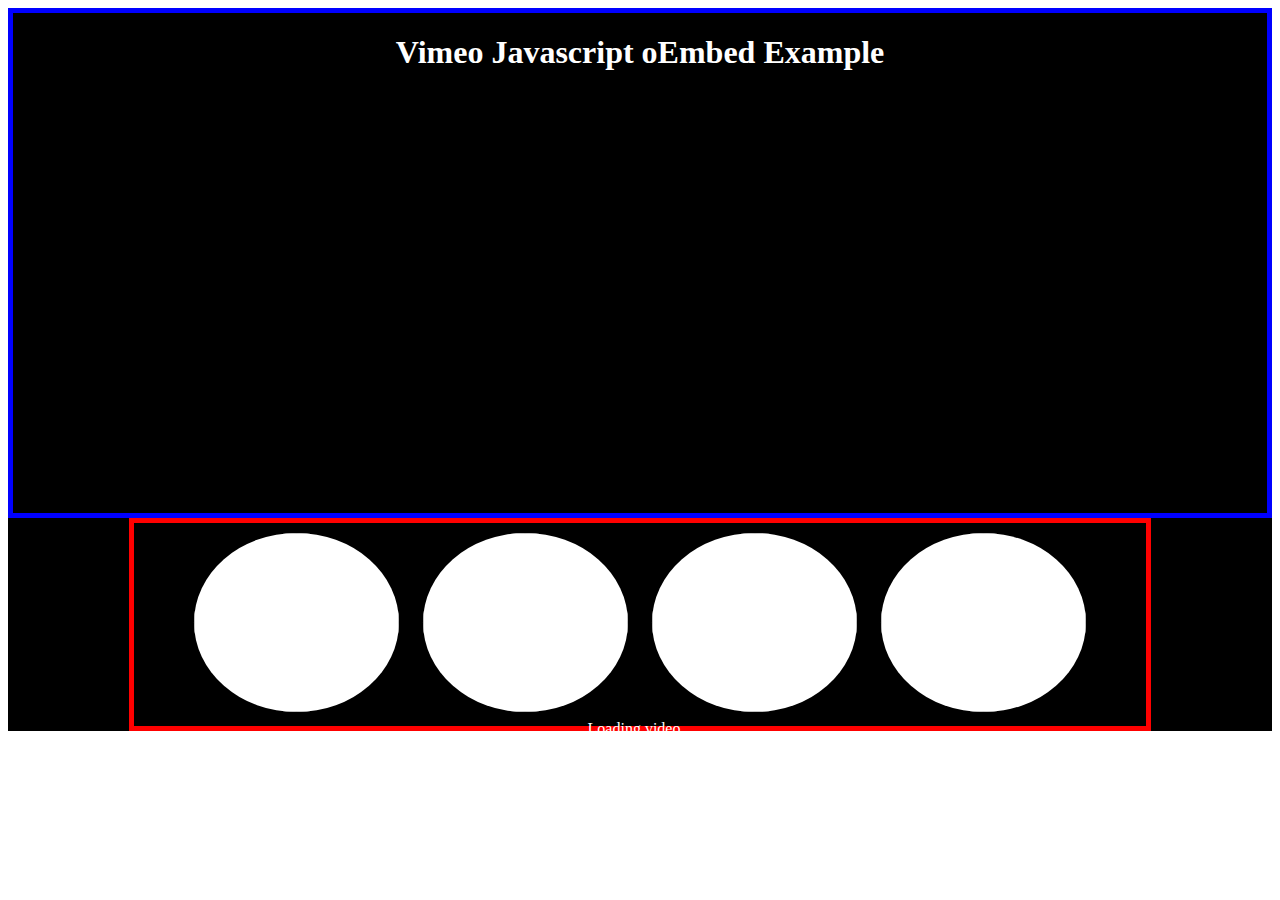
==== tareaPHP/index.html @ b0ba7e80 "070818fin" ====
<!DOCTYPE html>
<html lang="en">
<head>
    <meta charset="utf-8">
    <meta name="viewport" content="width=device-width, initial-scale=1.0">
    <link rel="stylesheet" type="text/css" href="css/style.css" />
    <script src="https://cdnjs.cloudflare.com/ajax/libs/jquery/3.3.1/jquery.min.js" ></script>
    <script src="js/script.js" ></script>
    <title>Vimeo Javascript Testing</title>
</head>
<body>
  <div class="Wrapper">
    <div id="vimWrapper">
      <h1>
        Vimeo Javascript oEmbed Example
      </h1>
      
      <div style="padding:50% 0 0 0;position:relative;">Loading video...<iframe name="vimVid" src="https://player.vimeo.com/video/41368142?title=0&byline=0&portrait=0&share=0" style="position:absolute;top:0;left:0;width:100%;height:100%;" frameborder="0" ></iframe></div>
  </div>
  <div class="Wrapper">
  <div class="Wrapper">
    <div id="vimSelWrapper">
      <div id="vimSel0" class="vimSel">
        <a href="https://player.vimeo.com/video/181964440?title=0&byline=0&portrait=0&share=0" class="vimeo-video" target="vimVid">
          <img data-vimeo-id="181964440" src="" />
        </a>
      </div>
      <div id="vimSel1" class="vimSel">
        <a href="https://player.vimeo.com/video/159449591?title=0&byline=0&portrait=0&share=0" class="vimeo-video" target="vimVid">
          <img data-vimeo-id="159449591" src="" />
        </a>
      </div>
      <div id="vimSel2" class="vimSel">
        <a href="https://player.vimeo.com/video/41368142?title=0&byline=0&portrait=0&share=0" class="vimeo-video" target="vimVid">
          <img data-vimeo-id="41368142" src="" />
        </a>
      </div>
      <div id="vimSel3" class="vimSel">
        <a href="https://player.vimeo.com/video/108936362?title=0&byline=0&portrait=0&share=0" class="vimeo-video" target="vimVid">
          <img data-vimeo-id="108936362" src="" />
        </a>
      </div>
     </div>
  </div>
</body>
</html>
---- tareaPHP/css/style.css ----
.vimSel{
    background-color:white;
    height:14vw;
    width:16vw;
    border-radius:100%;
    display:inline-block;
    margin:1%;
    overflow:hidden;
    text-align:center;
    
    
  }
  .vimSel a {
      
    margin:0 0;
      display: block;
    
  }
  .Wrapper{
    background: #000;
    width:100%;
    margin:0 auto;
  }
  #vimSelWrapper{
    width:80%;
    margin: 0 auto;  
    overflow:visible;
    text-align:center;
    border:5px solid red;
  }
  #vimWrapper{
   
    margin: 0 auto;
    color:white;
    text-align:center;
    border:5px solid blue;
    height:500px;
  }
  img{
    width: 100%;
      height: 14vw;
  }
  /*
  <iframe id="video" src="http://player.vimeo.com/video/181964440" width="500" height="360" frameborder="0" webkitallowfullscreen="webkitallowfullscreen" mozallowfullscreen="mozallowfullscreen" allowfullscreen="allowfullscreen"></iframe>
  
  Y los otros tres, el src es:
  http://player.vimeo.com/video/159449591?autoplay=1
  http://player.vimeo.com/video/41368142?autoplay=1
  http://player.vimeo.com/video/108936362?autoplay=1*/
  .vp-controls-wrapper{
      display: none !important;
  }
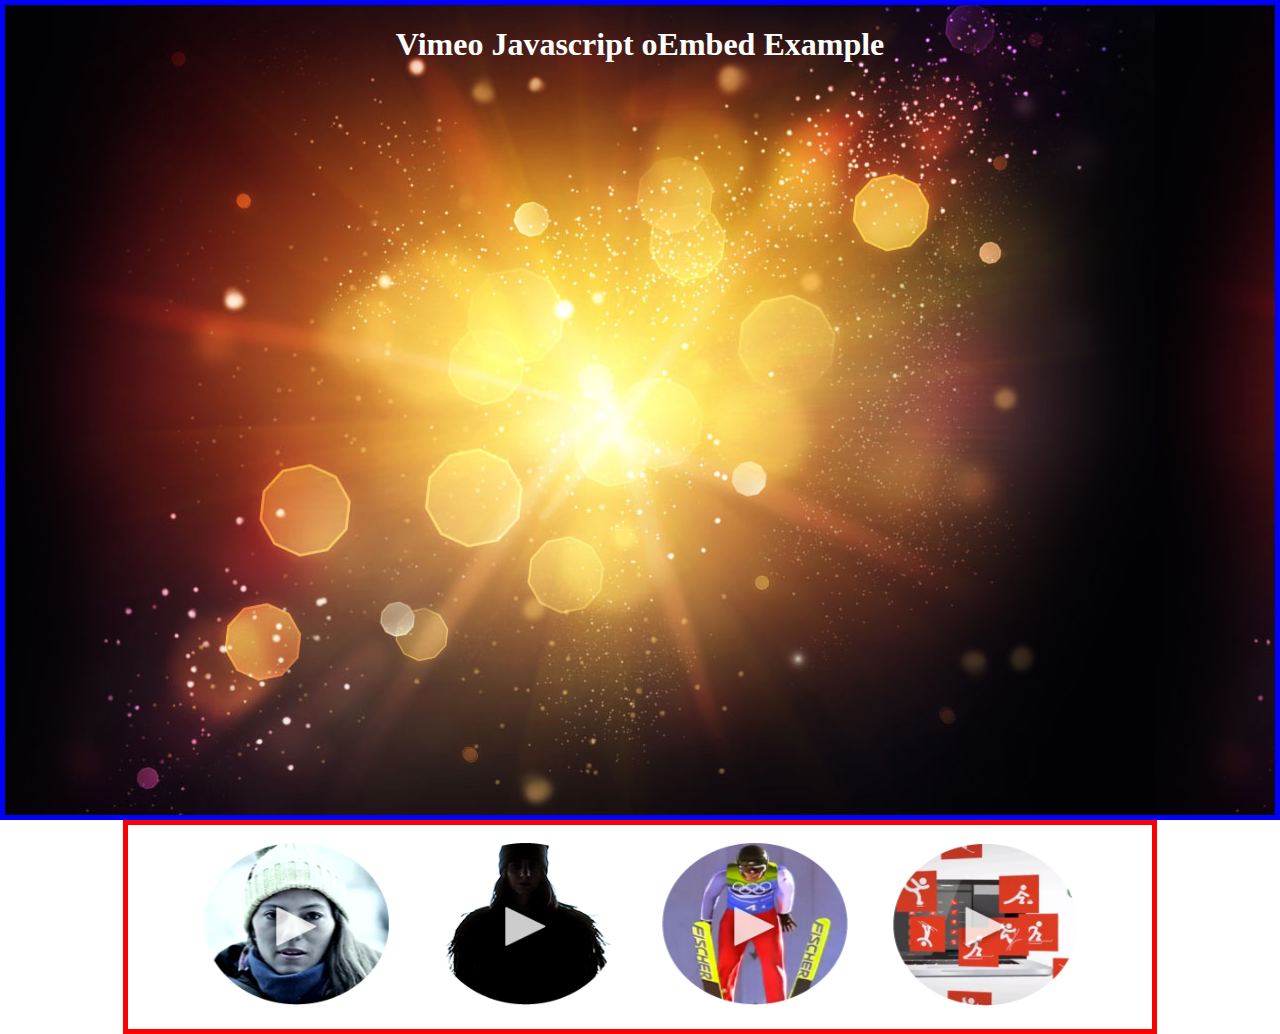
==== commit 2ec9440c: "vidSizeCorrect82-7818" ====
--- a/tareaPHP/index.html
+++ b/tareaPHP/index.html
@@ -2,42 +2,44 @@
 <html lang="en">
 <head>
     <meta charset="utf-8">
-    <meta name="viewport" content="width=device-width, initial-scale=1.0">
+    <meta name="viewport" content="width=device-width, initial-scale=2.0">
     <link rel="stylesheet" type="text/css" href="css/style.css" />
     <script src="https://cdnjs.cloudflare.com/ajax/libs/jquery/3.3.1/jquery.min.js" ></script>
     <script src="js/script.js" ></script>
     <title>Vimeo Javascript Testing</title>
 </head>
 <body>
-  <div class="Wrapper">
-    <div id="vimWrapper">
+  <div class="Wrapper" style="overflow:hidden;">
+    <div id="vimWrapper" >
       <h1>
         Vimeo Javascript oEmbed Example
       </h1>
-      
-      <div style="padding:50% 0 0 0;position:relative;">Loading video...<iframe name="vimVid" src="https://player.vimeo.com/video/41368142?title=0&byline=0&portrait=0&share=0" style="position:absolute;top:0;left:0;width:100%;height:100%;" frameborder="0" ></iframe></div>
+      <div style="padding:70vw 0 0 0;position:relative;">
+        <iframe name="vimVid" src="https://player.vimeo.com/video/41368142?title=0&byline=0&portrait=0&share=0" style="position:absolute;top:0;left:0;width:100%;height:100%;max-height:60vh;" frameborder="0" >
+        </iframe>
+      </div>
+    </div>
   </div>
-  <div class="Wrapper">
   <div class="Wrapper">
     <div id="vimSelWrapper">
       <div id="vimSel0" class="vimSel">
         <a href="https://player.vimeo.com/video/181964440?title=0&byline=0&portrait=0&share=0" class="vimeo-video" target="vimVid">
-          <img data-vimeo-id="181964440" src="" />
+          <img data-vimeo-id="181964440" src="img/team-latam.png" />
         </a>
       </div>
       <div id="vimSel1" class="vimSel">
         <a href="https://player.vimeo.com/video/159449591?title=0&byline=0&portrait=0&share=0" class="vimeo-video" target="vimVid">
-          <img data-vimeo-id="159449591" src="" />
+          <img data-vimeo-id="159449591" src="img/travel-meets-fashion.png" />
         </a>
       </div>
       <div id="vimSel2" class="vimSel">
         <a href="https://player.vimeo.com/video/41368142?title=0&byline=0&portrait=0&share=0" class="vimeo-video" target="vimVid">
-          <img data-vimeo-id="41368142" src="" />
+          <img data-vimeo-id="41368142" src="img/velocidad-riesgo.png" />
         </a>
       </div>
       <div id="vimSel3" class="vimSel">
         <a href="https://player.vimeo.com/video/108936362?title=0&byline=0&portrait=0&share=0" class="vimeo-video" target="vimVid">
-          <img data-vimeo-id="108936362" src="" />
+          <img data-vimeo-id="108936362" src="img/experiencia.png" />
         </a>
       </div>
      </div>
--- a/tareaPHP/css/style.css
+++ b/tareaPHP/css/style.css
@@ -1,3 +1,6 @@
+body{
+  margin:0;
+}
 .vimSel{
     background-color:white;
     height:14vw;
@@ -17,7 +20,7 @@
     
   }
   .Wrapper{
-    background: #000;
+    
     width:100%;
     margin:0 auto;
   }
@@ -34,11 +37,12 @@
     color:white;
     text-align:center;
     border:5px solid blue;
-    height:500px;
+    max-height:90vh;
+    background-image: url('../img/background.jpg');
   }
   img{
     width: 100%;
-      height: 14vw;
+    height: 14vw;
   }
   /*
   <iframe id="video" src="http://player.vimeo.com/video/181964440" width="500" height="360" frameborder="0" webkitallowfullscreen="webkitallowfullscreen" mozallowfullscreen="mozallowfullscreen" allowfullscreen="allowfullscreen"></iframe>
@@ -49,4 +53,7 @@
   http://player.vimeo.com/video/108936362?autoplay=1*/
   .vp-controls-wrapper{
       display: none !important;
+  }
+  iframe{
+    max-height:500px;
   }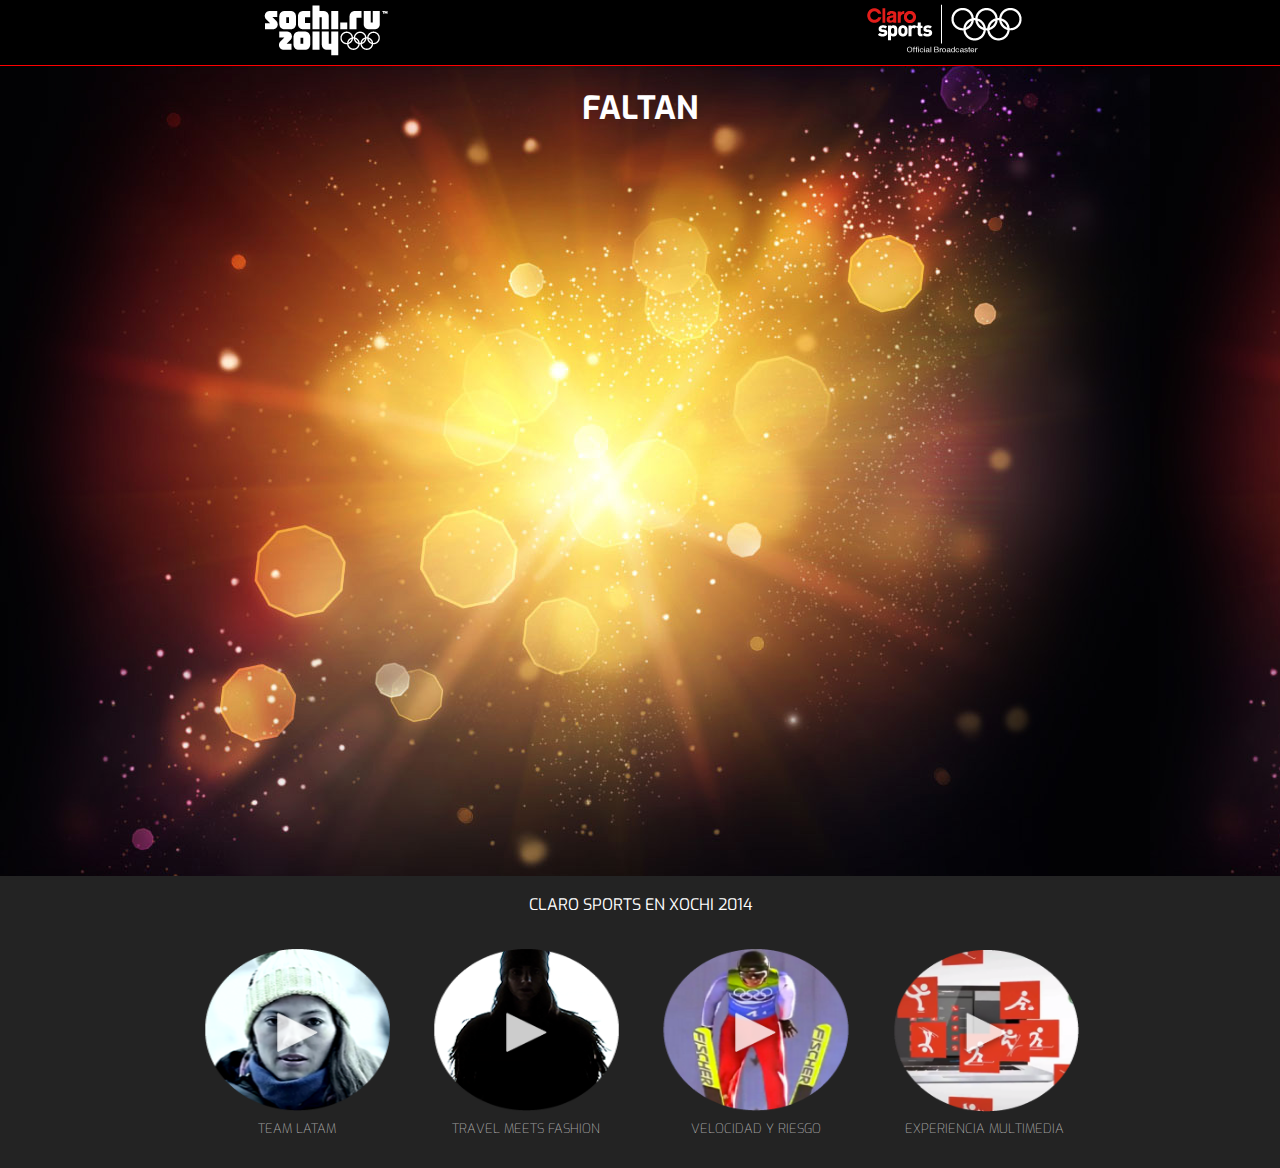
==== commit 51a46ceb: "vidSizeCorrect82-7818Fin" ====
--- a/tareaPHP/index.html
+++ b/tareaPHP/index.html
@@ -2,47 +2,70 @@
 <html lang="en">
 <head>
     <meta charset="utf-8">
-    <meta name="viewport" content="width=device-width, initial-scale=2.0">
+    <meta name="viewport" content="width=device-width, initial-scale=1.0">
+    <link href="https://fonts.googleapis.com/css?family=Exo" rel="stylesheet">
     <link rel="stylesheet" type="text/css" href="css/style.css" />
     <script src="https://cdnjs.cloudflare.com/ajax/libs/jquery/3.3.1/jquery.min.js" ></script>
     <script src="js/script.js" ></script>
+    <script src="https://player.vimeo.com/api/player.js"></script>
     <title>Vimeo Javascript Testing</title>
 </head>
 <body>
+  <div id="navbar">
+    <a href="javascript:void(0)" style="margin-left:20%;"> <img src="img/logo-sochi.png" /></a>
+    <a href="javascript:void(0)" style="margin-right:20%;float:right;"> <img src="img/logo-claro-sports.png" /></a>
+  </div>
+  <div id="ph" style="height:65px;width:100%;line-height:1px;width:100%;">
+      
+  </div>
   <div class="Wrapper" style="overflow:hidden;">
     <div id="vimWrapper" >
       <h1>
-        Vimeo Javascript oEmbed Example
+        FALTAN
       </h1>
-      <div style="padding:70vw 0 0 0;position:relative;">
-        <iframe name="vimVid" src="https://player.vimeo.com/video/41368142?title=0&byline=0&portrait=0&share=0" style="position:absolute;top:0;left:0;width:100%;height:100%;max-height:60vh;" frameborder="0" >
+      <div style="padding:50vw 0 0 0;position:relative;margin:10vh 0;">
+        <div class="vidSecScroll" style="left:0;">
+          </div>
+        <iframe name="vimVid" src="https://player.vimeo.com/video/41368142?autoplay=true&title=0&byline=0&portrait=0&share=0" style="position:absolute;top:0;left:0;width:100%;height:100%;max-height:60vh;" frameborder="0" >
         </iframe>
-      </div>
+       
+        
     </div>
   </div>
-  <div class="Wrapper">
+  <div class="Wrapper" style="background:#232323;border: 0.5px solid #232323;text-align:center;">
+      <P style="color:white;">
+          CLARO SPORTS EN XOCHI 2014
+      </P>
     <div id="vimSelWrapper">
+      
       <div id="vimSel0" class="vimSel">
-        <a href="https://player.vimeo.com/video/181964440?title=0&byline=0&portrait=0&share=0" class="vimeo-video" target="vimVid">
+        <a href="https://player.vimeo.com/video/181964440?autoplay=1&title=0&byline=0&portrait=0&share=0" class="vimeo-video" target="vimVid">
           <img data-vimeo-id="181964440" src="img/team-latam.png" />
         </a>
+        <p>TEAM LATAM</p>
       </div>
       <div id="vimSel1" class="vimSel">
-        <a href="https://player.vimeo.com/video/159449591?title=0&byline=0&portrait=0&share=0" class="vimeo-video" target="vimVid">
+        <a href="https://player.vimeo.com/video/159449591?autoplay=1&title=0&byline=0&portrait=0&share=0" class="vimeo-video" target="vimVid">
           <img data-vimeo-id="159449591" src="img/travel-meets-fashion.png" />
         </a>
+        <p>TRAVEL MEETS FASHION</p>
       </div>
       <div id="vimSel2" class="vimSel">
-        <a href="https://player.vimeo.com/video/41368142?title=0&byline=0&portrait=0&share=0" class="vimeo-video" target="vimVid">
+        <a href="https://player.vimeo.com/video/41368142?autoplay=1&title=0&byline=0&portrait=0&share=0" class="vimeo-video" target="vimVid">
           <img data-vimeo-id="41368142" src="img/velocidad-riesgo.png" />
         </a>
+        <p>VELOCIDAD Y RIESGO</p>
       </div>
       <div id="vimSel3" class="vimSel">
-        <a href="https://player.vimeo.com/video/108936362?title=0&byline=0&portrait=0&share=0" class="vimeo-video" target="vimVid">
+        <a href="https://player.vimeo.com/video/108936362?autoplay=1&title=0&byline=0&portrait=0&share=0" class="vimeo-video" target="vimVid">
           <img data-vimeo-id="108936362" src="img/experiencia.png" />
         </a>
+        <p>EXPERIENCIA MULTIMEDIA</p>
       </div>
      </div>
   </div>
+  <div id="footer">
+    
+  </div>
 </body>
 </html>--- a/tareaPHP/css/style.css
+++ b/tareaPHP/css/style.css
@@ -1,16 +1,32 @@
 body{
   margin:0;
+  font-family:'Exo','sans-serif';
+}
+#navbar {
+  overflow: hidden;
+  background-color: #000000;
+  border-bottom:1px solid red;
+  position: fixed;
+  width:100%;
+  z-index: 1;
 }
 .vimSel{
-    background-color:white;
+    /*background-color:white;*/
     height:14vw;
     width:16vw;
     border-radius:100%;
     display:inline-block;
     margin:1%;
-    overflow:hidden;
+    /*overflow:hidden;*/
     text-align:center;
+    vertical-align: top;
     
+  }
+  .vimSel p{
+    margin-top:-5px;
+    color:white;
+    font-weight: lighter;
+    font-size: small;
     
   }
   .vimSel a {
@@ -29,18 +45,23 @@
     margin: 0 auto;  
     overflow:visible;
     text-align:center;
-    border:5px solid red;
+    padding-bottom:calc(100px - 5vw);
+    /*border:5px solid red;*/
+    
   }
   #vimWrapper{
    
     margin: 0 auto;
     color:white;
+    
     text-align:center;
-    border:5px solid blue;
+    border-top: 0.1px solid red;
+    border-bottom: 1px solid #232323;
+    overflow:hidden;
     max-height:90vh;
     background-image: url('../img/background.jpg');
   }
-  img{
+  .vimSel a img{
     width: 100%;
     height: 14vw;
   }
@@ -56,4 +77,39 @@
   }
   iframe{
     max-height:500px;
-  }+  }
+  .vidSecScroll{
+    width:100%;
+    line-height: 1px;
+    z-index:999;
+    height:60vh;
+    position: absolute;
+    display: block;
+    top: 0;
+  }
+
+  @media only screen and (max-width: 550px) {
+    #navbar img{
+      width: 25vw;
+      margin-top: 3vw;
+    }
+    #ph{
+      height:10vw !important;
+    }
+    /*.footer-titles-ul {padding-right: 30px;}*/
+    .vimSel{
+      /*background-color:white;*/
+      height:32vw;
+      width:34vw;
+      border-radius:100%;
+      display:inline-block;
+      margin:0 2%;
+      overflow:hidden;
+      text-align:center;
+    }
+    .vimSel a img{
+      width: 100%;
+      height: 32vw;
+    }
+  }
+  